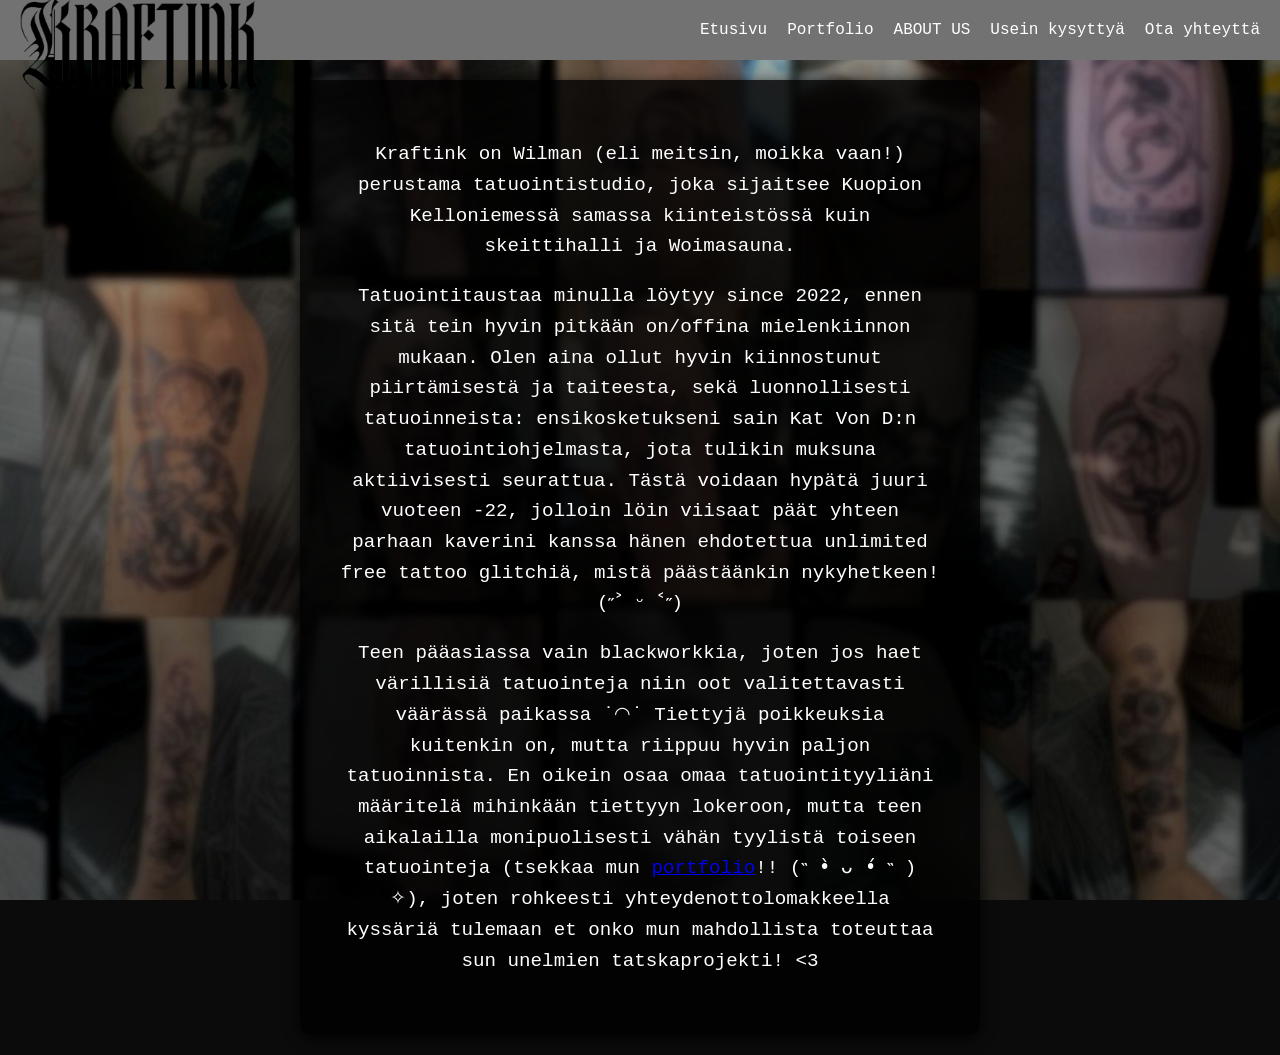
==== koulukakkaa/kraftink/about_us.html @ ce737157 "Add files via upload" ====
<!DOCTYPE html> <!--alkujulistukset-->
<html lang="fi">
    <head>
        <meta charset="UTF-8">
        <meta name="viewport" content="width=device-width, initial-scale=1.0">
        <title>Kraftink</title>

        <!--haetaan CSS-tiedosto, missä sivun yleisilme-->
        <link rel="stylesheet" href="css/tyyli.css">

        <!--erikseen sivukohtainen tyylittely-->
        <style>
            .main-container {
                flex: 1;
                display: flex;
                justify-content: center;
                align-items: center;
                padding: 20px;
            }
            .content-box {
                background-color: rgba(0,0,0,0.8);
                color: #ffffff;
                padding: 40px;
                border-radius: 10px;
                max-width: 600px;
                text-align: center;
                box-shadow: 0 4px 15px rgba(0, 0, 0, 0.8);
            }
            .content-box h1 {
                margin-top: 0;
                font-size: 2.5rem;
            }
            .content-box p {
                font-size: 1.2rem;
                line-height: 1.6;
            }
        </style>
        </head>
        
    <body>
        <nav class="navbar">
            <div class="navbar-container">
                <img src="../kraftink/img/kraftink_logo.png" alt="Logo" class="logo">
            </div>

            <div class="nav-links">
                <a href="index.html">Etusivu</a>
                <a href="portfolio.html">Portfolio</a>
                <a href="about_us.html">ABOUT US</a>
                <a href="usein_kysyttya.html">Usein kysyttyä</a>
                <a href="ota_yhteytta.html">Ota yhteyttä</a>
          </div>
        </nav>

        <div class="main-container">
            <div class="content-box">
                <p>Kraftink on Wilman (eli meitsin, moikka vaan!) perustama tatuointistudio, 
                joka sijaitsee Kuopion Kelloniemessä samassa kiinteistössä kuin skeittihalli 
                ja Woimasauna.</p>
                <p>Tatuointitaustaa minulla löytyy since 2022, ennen sitä tein hyvin pitkään
                    on/offina mielenkiinnon mukaan. Olen aina ollut hyvin kiinnostunut piirtämisestä 
                    ja taiteesta, sekä luonnollisesti tatuoinneista: ensikosketukseni sain Kat Von D:n tatuointiohjelmasta,
                    jota tulikin muksuna aktiivisesti seurattua. Tästä voidaan hypätä juuri vuoteen -22, jolloin löin 
                    viisaat päät yhteen parhaan kaverini kanssa hänen ehdotettua unlimited free tattoo glitchiä, 
                    mistä päästäänkin nykyhetkeen! (˶˃ ᵕ ˂˶)</p>
                    <p>Teen pääasiassa vain blackworkkia, joten jos haet värillisiä tatuointeja niin oot valitettavasti
                        väärässä paikassa ˙◠˙ Tiettyjä poikkeuksia kuitenkin on, mutta riippuu hyvin paljon tatuoinnista.
                        En oikein osaa omaa tatuointityyliäni määritelä mihinkään tiettyyn lokeroon, mutta teen aikalailla
                        monipuolisesti vähän tyylistä toiseen tatuointeja (tsekkaa mun <a href="portfolio.html">portfolio</a>!! (˵ •̀ ᴗ •́ ˵ ) ✧),
                        joten rohkeesti yhteydenottolomakkeella kyssäriä tulemaan et onko mun mahdollista toteuttaa sun unelmien tatskaprojekti! <3</p>
                    <p></p>
                <p></p>
            </div>
        </div>
    </body>
---- koulukakkaa/kraftink/css/tyyli.css ----
/* ----------------------------------------------
  PERUSTYYLIT & TAUSTAKUVAT
---------------------------------------------- */
html, body {
    margin: 0;
    padding: 0;
    width: 100%;
    height: 100%;
    min-height: 100%;
}
body {
    font-family: 'Courier New', Courier, monospace;

    background-color: #000000f4;
    background-image: url("../img/kraftink.tausta.jpg");
    background-size: cover;
    background-position: center;
    background-repeat: no-repeat;
    background-attachment: fixed;
}
.logo-container {
    position: relative;
}
.logo {
    height: 100px;
    position: absolute;
    top: -10%;
    display: block;
}

/* ----------------------------------------------
  NAVIGAATIO
---------------------------------------------- */
.navbar {
    position: relative;
    background-color: #727272;
    height: 60px;
    display: flex;
    align-items: center;
    justify-content: space-between;
    padding: 0 20px;
    z-index: 1000;
}
.nav-links {
    display: flex;
    gap: 20px;
    margin-left: auto;
}
.nav-links a {
    color: #fff;
    text-decoration: none;
    font-size: 16px;
    transition: color 0.3s ease;
}
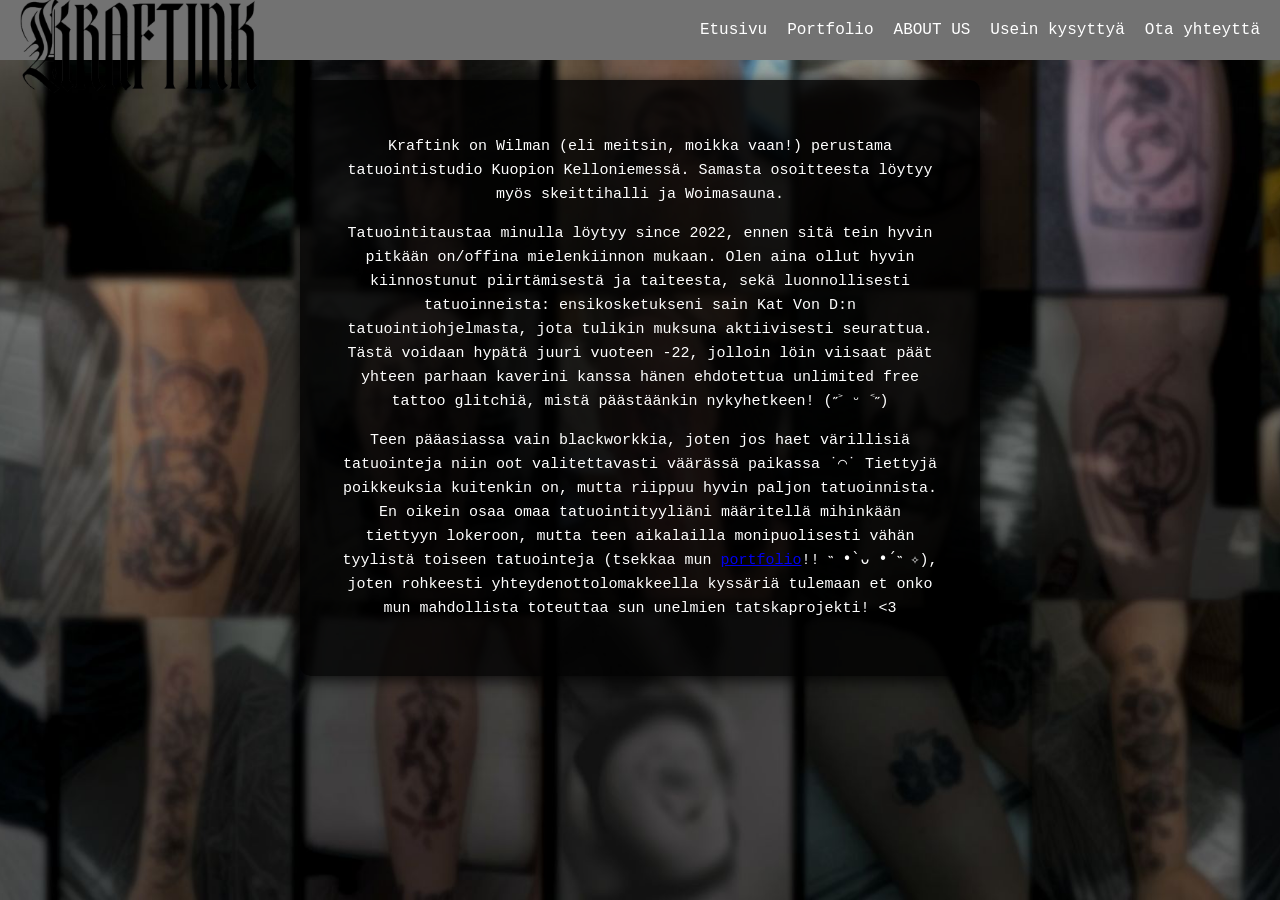
==== commit 84e06045: "Add files via upload" ====
--- a/koulukakkaa/kraftink/about_us.html
+++ b/koulukakkaa/kraftink/about_us.html
@@ -26,12 +26,8 @@
                 text-align: center;
                 box-shadow: 0 4px 15px rgba(0, 0, 0, 0.8);
             }
-            .content-box h1 {
-                margin-top: 0;
-                font-size: 2.5rem;
-            }
             .content-box p {
-                font-size: 1.2rem;
+                font-size: 15px;
                 line-height: 1.6;
             }
         </style>
@@ -54,22 +50,22 @@
 
         <div class="main-container">
             <div class="content-box">
-                <p>Kraftink on Wilman (eli meitsin, moikka vaan!) perustama tatuointistudio, 
-                joka sijaitsee Kuopion Kelloniemessä samassa kiinteistössä kuin skeittihalli 
-                ja Woimasauna.</p>
-                <p>Tatuointitaustaa minulla löytyy since 2022, ennen sitä tein hyvin pitkään
-                    on/offina mielenkiinnon mukaan. Olen aina ollut hyvin kiinnostunut piirtämisestä 
-                    ja taiteesta, sekä luonnollisesti tatuoinneista: ensikosketukseni sain Kat Von D:n tatuointiohjelmasta,
-                    jota tulikin muksuna aktiivisesti seurattua. Tästä voidaan hypätä juuri vuoteen -22, jolloin löin 
-                    viisaat päät yhteen parhaan kaverini kanssa hänen ehdotettua unlimited free tattoo glitchiä, 
-                    mistä päästäänkin nykyhetkeen! (˶˃ ᵕ ˂˶)</p>
-                    <p>Teen pääasiassa vain blackworkkia, joten jos haet värillisiä tatuointeja niin oot valitettavasti
-                        väärässä paikassa ˙◠˙ Tiettyjä poikkeuksia kuitenkin on, mutta riippuu hyvin paljon tatuoinnista.
-                        En oikein osaa omaa tatuointityyliäni määritelä mihinkään tiettyyn lokeroon, mutta teen aikalailla
-                        monipuolisesti vähän tyylistä toiseen tatuointeja (tsekkaa mun <a href="portfolio.html">portfolio</a>!! (˵ •̀ ᴗ •́ ˵ ) ✧),
-                        joten rohkeesti yhteydenottolomakkeella kyssäriä tulemaan et onko mun mahdollista toteuttaa sun unelmien tatskaprojekti! <3</p>
-                    <p></p>
-                <p></p>
+                <p>Kraftink on Wilman (eli meitsin, moikka vaan!) perustama tatuointistudio Kuopion Kelloniemessä. Samasta
+                    osoitteesta löytyy myös skeittihalli ja Woimasauna.
+            </p>
+            <p>Tatuointitaustaa minulla löytyy since 2022, ennen sitä tein hyvin pitkään
+                on/offina mielenkiinnon mukaan. Olen aina ollut hyvin kiinnostunut piirtämisestä 
+                ja taiteesta, sekä luonnollisesti tatuoinneista: ensikosketukseni sain Kat Von D:n tatuointiohjelmasta,
+                 jota tulikin muksuna aktiivisesti seurattua. Tästä voidaan hypätä juuri vuoteen -22, jolloin löin 
+                 viisaat päät yhteen parhaan kaverini kanssa hänen ehdotettua unlimited free tattoo glitchiä, 
+                 mistä päästäänkin nykyhetkeen! (˶˃ ᵕ ˂˶)
+                </p>
+            <p>Teen pääasiassa vain blackworkkia, joten jos haet värillisiä tatuointeja niin oot valitettavasti
+                väärässä paikassa ˙◠˙ Tiettyjä poikkeuksia kuitenkin on, mutta riippuu hyvin paljon tatuoinnista.
+                En oikein osaa omaa tatuointityyliäni määritellä mihinkään tiettyyn lokeroon, mutta teen aikalailla
+                monipuolisesti vähän tyylistä toiseen tatuointeja (tsekkaa mun <a href="portfolio.html">portfolio</a>!! ˵ •̀ ᴗ •́ ˵ ✧),
+                joten rohkeesti yhteydenottolomakkeella kyssäriä tulemaan et onko mun mahdollista toteuttaa sun unelmien tatskaprojekti! <3
+                </p>
             </div>
         </div>
     </body>
